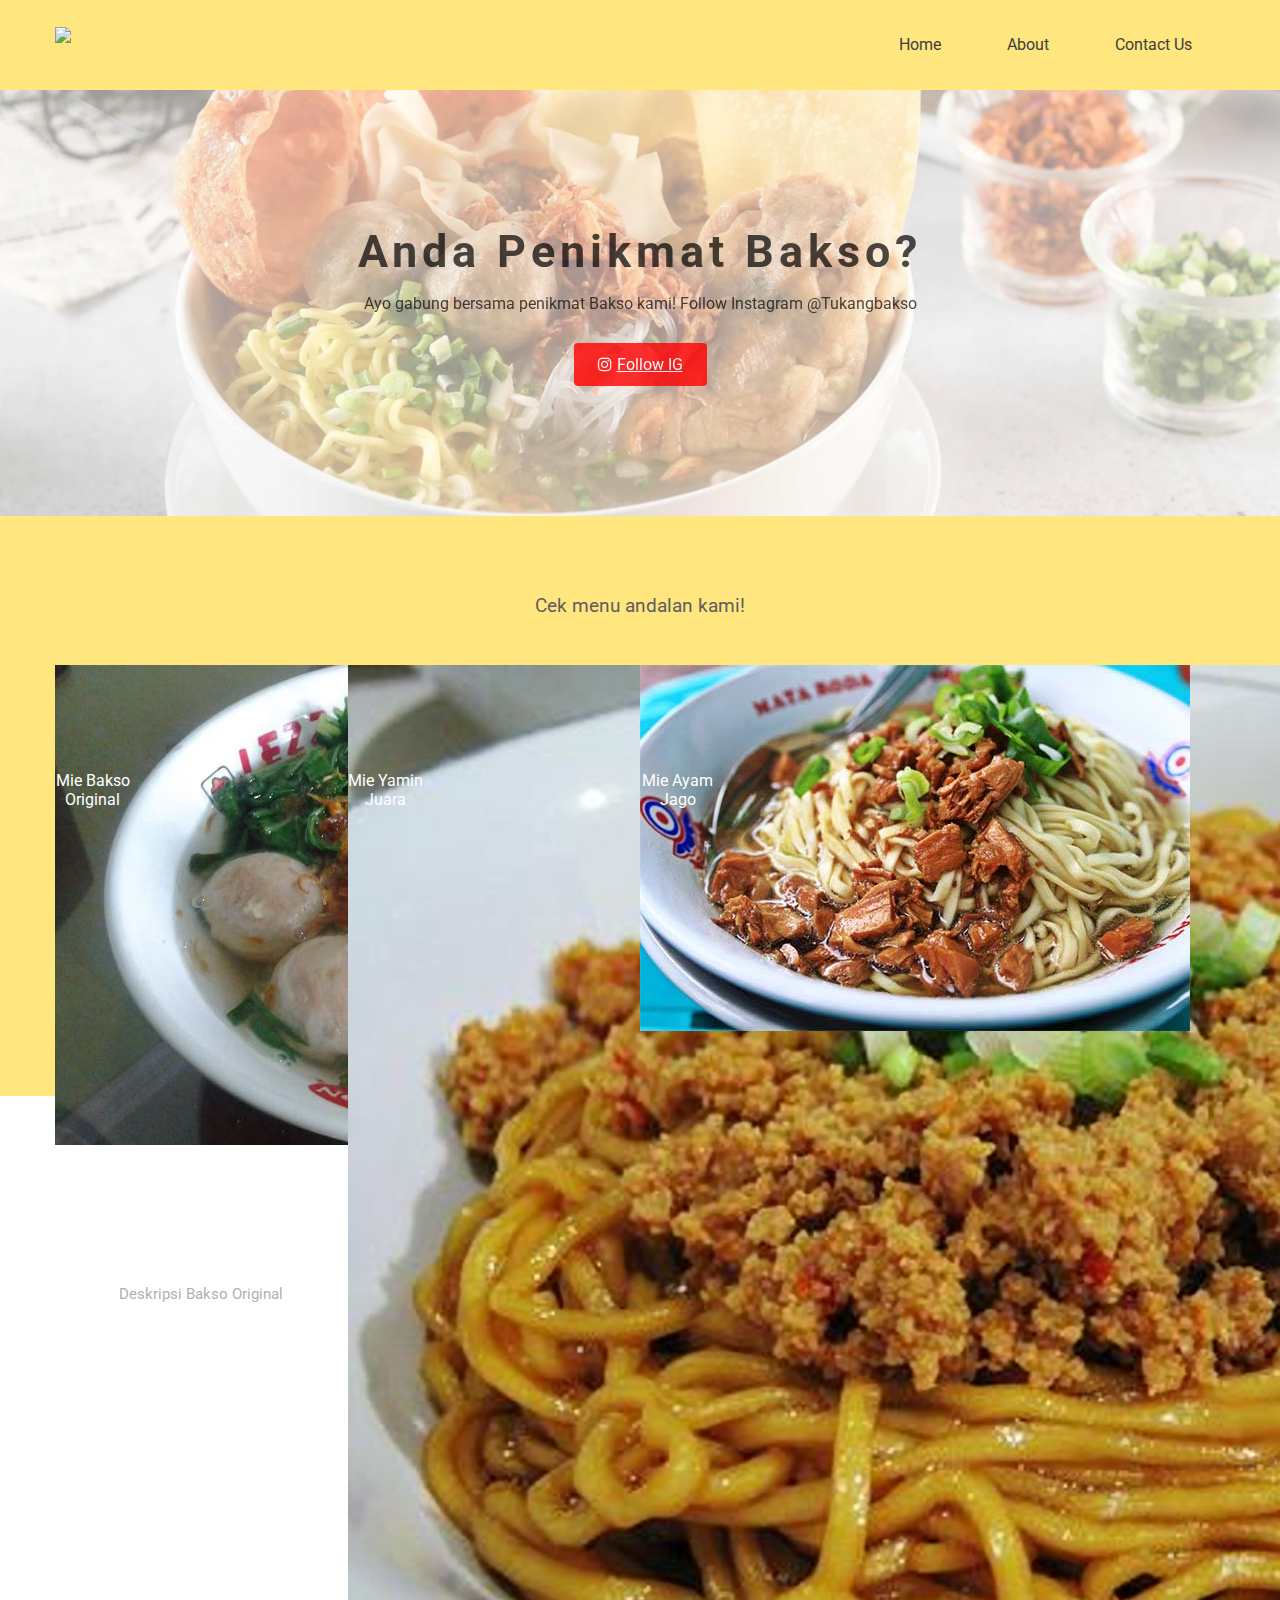
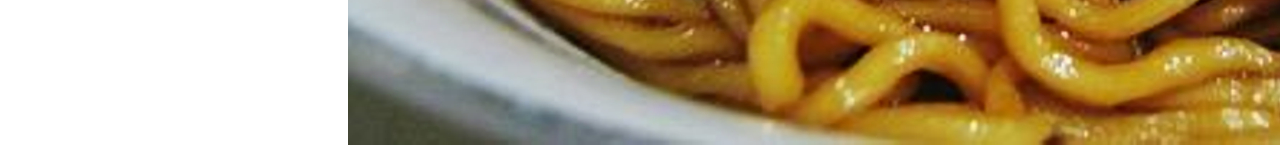
==== index (1).html @ e25940c6 "tambah file" ====
<!DOCTYPE html>
<html>
  <head>
    <meta charset="utf-8">
    <meta name="viewport" content="width=device-width, initial-scale=1.0">
    <link href="https://fonts.googleapis.com/css2?family=Roboto:ital,wght@0,300;0,400;0,500;1,300;1,400;1,500&display=swap" rel="stylesheet">
    <title>Tukang Bakso</title>
    <link rel="stylesheet" href="stylesheet.css">
    <link rel="stylesheet" href="//maxcdn.bootstrapcdn.com/font-awesome/4.3.0/css/font-awesome.min.css">
  </head>
  <body>
  
  <!-- Awal Bagian Header -->
  <header>
    <div class="container">
      <div class="header-left">
        <img class="logo" src="https://raw.githubusercontent.com/aasyhadi/belajar-git/main/logo_tb.png">
      </div>
      <div class="header-right">
        <a href="#">Home</a>
        <a href="#">About</a>
        <a href="#">Contact Us</a>
      </div>
    </div>
  </header>
  <!-- Akhir Bagian Header -->
  
  <!-- Awal Bagian Hero -->
     <div class="top-wrapper">
        <div class="container">
          <h3>Anda Penikmat Bakso?</h3>
          <p>Ayo gabung bersama penikmat Bakso kami! Follow Instagram @Tukangbakso</p>
          <div class="btn-wrapper">
            <a href="#" class="btn follow"><span class="fa fa-instagram"></span>Follow IG</a>
          </div>
        </div>
     </div>
  <!-- Akhir Bagian Hero -->

  <!-- Awal Bagian Menu Bakso -->
      <div class="menu-wrapper">
        <div class="container">
          <div class="heading">
            <h3>Cek menu andalan kami!</h3>
          </div>
          <div class="menus">
            <div class="menu">
              <div class="menu-icon">
                <img src="Bakso 1.jpg" alt="Image">
                <p>Mie Bakso Original</p>
              </div>
              <p class="txt-contents">Deskripsi Bakso Original</p>
            </div>
            <div class="menu">
              <div class="menu-icon">
                <img src="Yamin.jpg" alt="Image">
                <p>Mie Yamin Juara</p>
              </div>
              <p class="txt-contents">Deskripsi Mie Yamin</p>
            </div>
            <div class="menu">
              <div class="menu-icon">
                <img src="mieayam.jpg" alt="Image">
                <p>Mie Ayam Jago</p>
              </div>
              <p class="txt-contents">Deskripsi Mie Ayam</p>
            </div>

          </div>
        </div>



      </div>
  <!-- Akhir Bagian Menu Bakso -->

  <!-- Awal Bagian Footer -->
	<div class="footer">
		<div class="footer-logo">ALAMAT KEDAI: </div>
		<div class="footer-content">
            <img src="https://stroke-education.org.uk/wp-content/uploads/500x250.gif">
			<p>KEDAI TUKANG BAKSO <br><br>
                Jalan Sudirman No. B12 Kelurahan Thehok, Kecamatan Beringin, Kota Jambi, Provinsi Jambi Kode Pos 36124</p>
		</div>
        <div class="footer-bottom">
            <p>Copyright (c) 2021. DTS Kelompok E14</p>
        </div>
	</div>
  <!-- Akhir Bagian Footer -->

  </body>
</html>
---- stylesheet.css ----
body {
    margin: 0;
    font-family: "roboto", sans-serif;
}

.container {
    max-width: 1170px;
    padding: 0 15px;
    margin: 0 auto;
}

header {
    height: 90px;
    width: 100%;
    background-color: #FFE67F;
    margin-top: 0;
    position:fixed;
    top:0;
    z-index:10;
}

.header-left {
    float: left;
}

.logo {
    width: 264px;
    padding-top: 27px;
}

.header-right {
    float: right;
    font-size: 16px;
}

.header-right a {
    line-height: 23px;
    padding: 33px 33px;
    color: #3D3D3D;
    display: block;
    float: left;
    transition: all 0.5s;
    text-decoration: none;
}

.header-right a:hover {
    background-color: rgba(255, 166, 0, 0.3);
}

.top-wrapper{
    padding: 180px 0 100px 0;
    background-image: url(Hero.svg);
    background-size: cover;
    color: black;
    text-align: center;
}

.top-wrapper h3 {
    opacity: 0.7;
    font-size: 45px;
    letter-spacing: 5px;
    margin-bottom: 10px;
  }
  
  .top-wrapper p {
    opacity: 0.7;
    margin-bottom: 3px;
  }
  
  .btn-wrapper {
    margin: 30px 0;
  }
  
  .follow {
    background-color: red;
  }

  .btn {
    padding: 12px 24px;
    color: white;
    display: inline-block;
    opacity: 0.8;
    border-radius: 4px;
  }
  
  .btn:hover {
    opacity: 1;
  }
  
  .fa {
    margin-right: 5px;
  }

  .menu-wrapper {
    height: 500px;
    padding-bottom: 80px;
    background-color: #FFE67F; 
    text-align: center;
  }
  
  .heading {
    padding-top: 60px;
    padding-bottom: 30px;
    color: #5f5d60;
  }
  
  .heading h2 {
    font-weight: normal;
  }
  
  .menu {
    float: left;
    width: 25%;
  }
  
  .menu-icon {
    position: relative;
    height: 600px;
    width: 300px;
  }
  
  .menu-icon p {
    position: absolute;
    top: 90px;
    width: 25%;
    color: white;
  }
  
  .txt-contents {
    width: 80%;
    display: inline-block;
    margin-top: 20px;
    font-size: 15px;
    color: #b3aeb5;
  }
  
  .heading h3 {
    font-weight: normal;
.footer {
    position: absolute;
    height: 437px;
    left: 0px;
    right: 0px;
    top: 1087px;
}
.footer-logo {
    position: absolute;
    height: 30px;
    left:0px;
    right:0px;
    top: 1087px;
	font-size: 26px;
    text-align: center;
}
.footer-content img {
    position:absolute;
    width: 500px;
    height: 250px;
    left: 150px;
    top: 1151px;
}
.footer-content p {
    position: absolute;
    width: 357px;
    height: 142px;
    left: 700px;
    top: 1180px;
    font-size:20px;
}
.footer-bottom {
    position:absolute;
    top:1464px;
    left:0px;
    right:0px;
    height:60px;
	background-color: #CCCCCC;
}
.footer-bottom P {
	font-size: 18px;
    text-align: center;
}
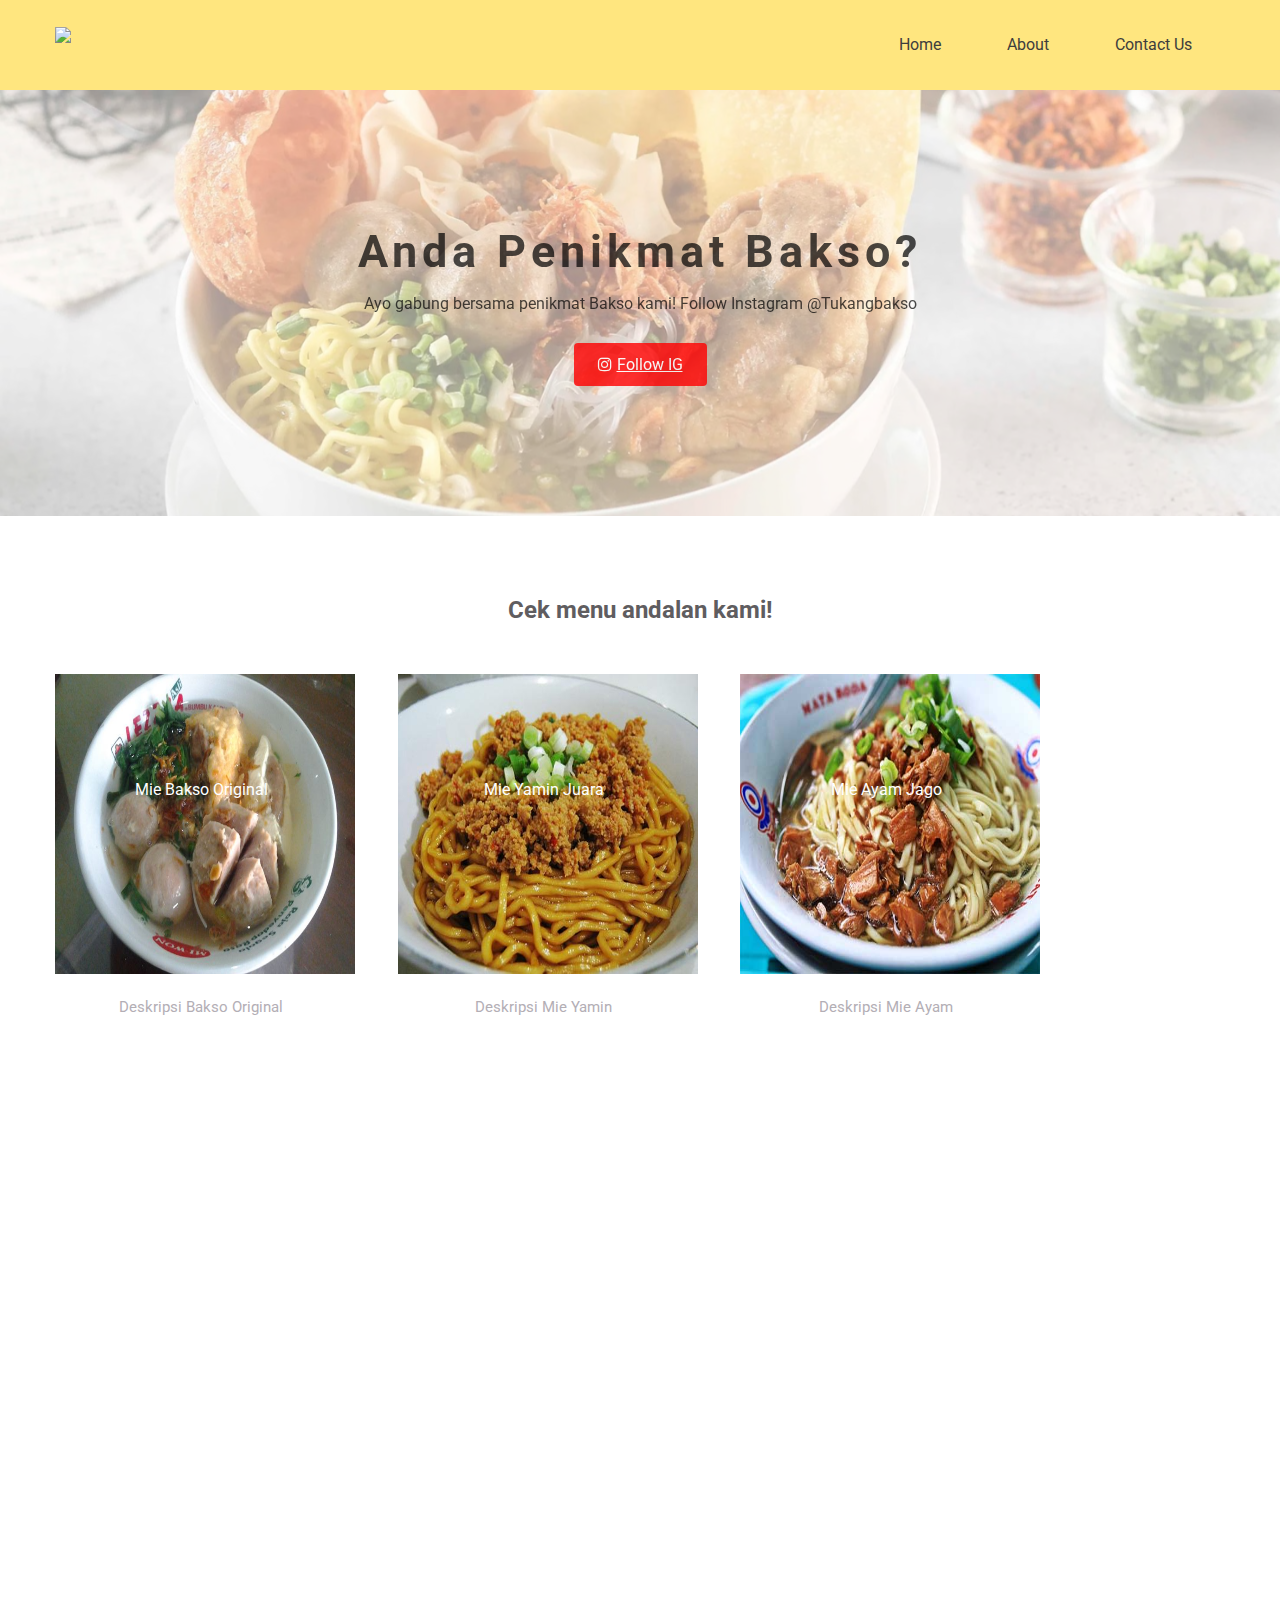
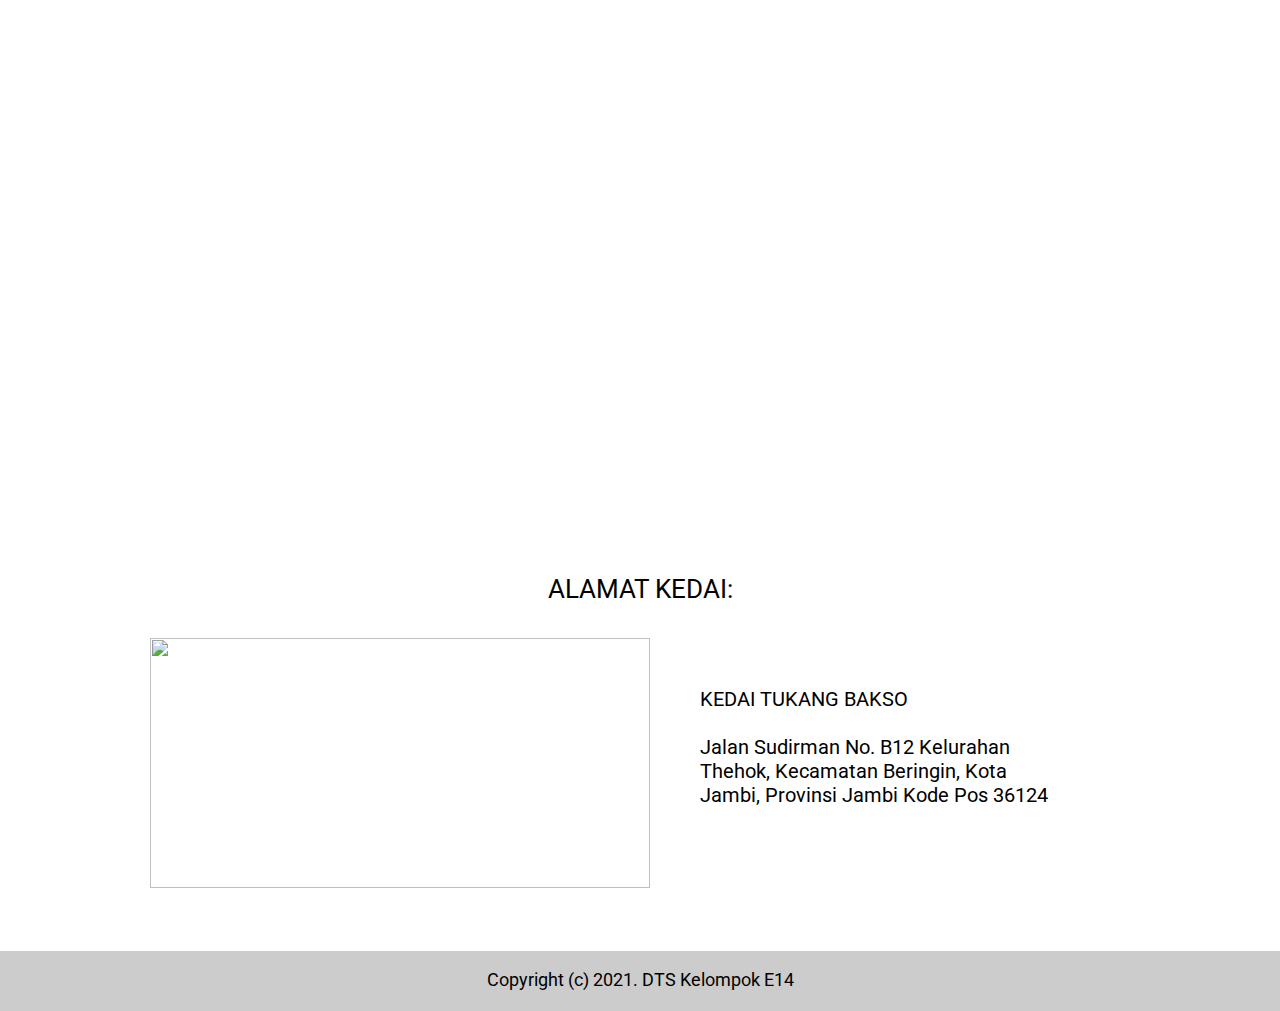
==== commit df164659: "Add files via upload" ====
--- a/index (1).html
+++ b/index (1).html
@@ -41,26 +41,27 @@
       <div class="menu-wrapper">
         <div class="container">
           <div class="heading">
-            <h3>Cek menu andalan kami!</h3>
+            <h2>Cek menu andalan kami!</h2>
           </div>
           <div class="menus">
             <div class="menu">
               <div class="menu-icon">
-                <img src="Bakso 1.jpg" alt="Image">
                 <p>Mie Bakso Original</p>
+                <img src="Bakso 1.jpg" alt="Image" height="300" width="300">
+                
               </div>
               <p class="txt-contents">Deskripsi Bakso Original</p>
             </div>
             <div class="menu">
               <div class="menu-icon">
-                <img src="Yamin.jpg" alt="Image">
+                <img src="Yamin.jpg" alt="Image" height="300" width="300">
                 <p>Mie Yamin Juara</p>
               </div>
               <p class="txt-contents">Deskripsi Mie Yamin</p>
             </div>
             <div class="menu">
               <div class="menu-icon">
-                <img src="mieayam.jpg" alt="Image">
+                <img src="mieayam.jpg" alt="Image" height="300" width="300">
                 <p>Mie Ayam Jago</p>
               </div>
               <p class="txt-contents">Deskripsi Mie Ayam</p>
--- a/stylesheet.css
+++ b/stylesheet.css
@@ -94,7 +94,7 @@
   .menu-wrapper {
     height: 500px;
     padding-bottom: 80px;
-    background-color: #FFE67F; 
+    background-color: #fff; 
     text-align: center;
   }
   
@@ -105,24 +105,25 @@
   }
   
   .heading h2 {
-    font-weight: normal;
+    font-weight: bold;
   }
   
   .menu {
     float: left;
     width: 25%;
+    margin-right: 50px;
+    align-items: center;
   }
   
   .menu-icon {
     position: relative;
-    height: 600px;
-    width: 300px;
+  
   }
   
   .menu-icon p {
     position: absolute;
     top: 90px;
-    width: 25%;
+    width: 100%;
     color: white;
   }
   
@@ -134,8 +135,7 @@
     color: #b3aeb5;
   }
   
-  .heading h3 {
-    font-weight: normal;
+  
 .footer {
     position: absolute;
     height: 437px;
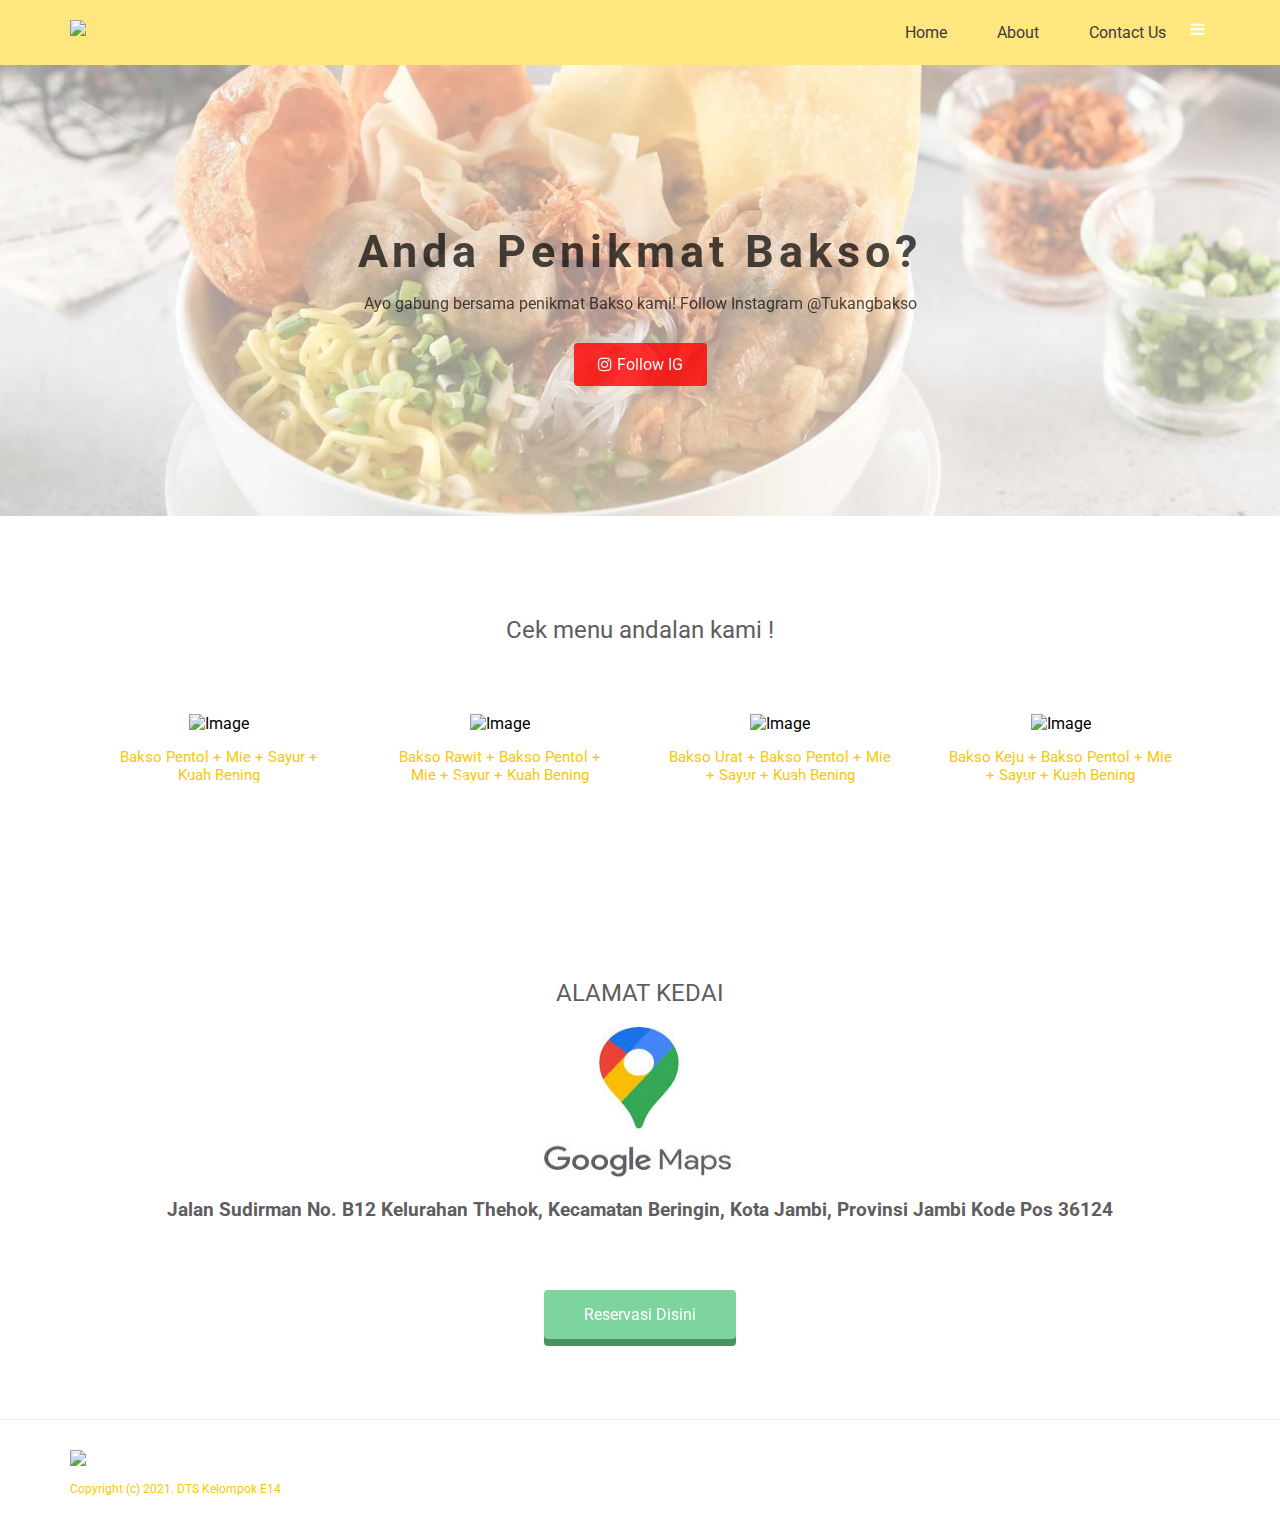
==== commit cff36008: "Add files via upload" ====
--- a/index (1).html
+++ b/index (1).html
@@ -1,21 +1,25 @@
 <!DOCTYPE html>
 <html>
-  <head>
-    <meta charset="utf-8">
-    <meta name="viewport" content="width=device-width, initial-scale=1.0">
-    <link href="https://fonts.googleapis.com/css2?family=Roboto:ital,wght@0,300;0,400;0,500;1,300;1,400;1,500&display=swap" rel="stylesheet">
-    <title>Tukang Bakso</title>
-    <link rel="stylesheet" href="stylesheet.css">
-    <link rel="stylesheet" href="//maxcdn.bootstrapcdn.com/font-awesome/4.3.0/css/font-awesome.min.css">
-  </head>
-  <body>
-  
+
+<head>
+  <meta charset="utf-8">
+  <meta name="viewport" content="width=device-width, initial-scale=1.0">
+  <link href="https://fonts.googleapis.com/css2?family=Roboto:ital,wght@0,300;0,400;0,500;1,300;1,400;1,500&display=swap"
+    rel="stylesheet">
+  <title>Tukang Bakso</title>
+  <link rel="stylesheet" href="stylesheet.css">
+  <link rel="stylesheet" href="//maxcdn.bootstrapcdn.com/font-awesome/4.3.0/css/font-awesome.min.css">
+</head>
+
+<body>
+
   <!-- Awal Bagian Header -->
   <header>
     <div class="container">
       <div class="header-left">
         <img class="logo" src="https://raw.githubusercontent.com/aasyhadi/belajar-git/main/logo_tb.png">
       </div>
+      <span class="fa fa-bars menu-icon"></span>
       <div class="header-right">
         <a href="#">Home</a>
         <a href="#">About</a>
@@ -24,70 +28,79 @@
     </div>
   </header>
   <!-- Akhir Bagian Header -->
-  
+
   <!-- Awal Bagian Hero -->
-     <div class="top-wrapper">
-        <div class="container">
-          <h3>Anda Penikmat Bakso?</h3>
-          <p>Ayo gabung bersama penikmat Bakso kami! Follow Instagram @Tukangbakso</p>
-          <div class="btn-wrapper">
-            <a href="#" class="btn follow"><span class="fa fa-instagram"></span>Follow IG</a>
-          </div>
-        </div>
-     </div>
+  <div class="top-wrapper">
+    <div class="container">
+      <h3>Anda Penikmat Bakso?</h3>
+      <p>Ayo gabung bersama penikmat Bakso kami! Follow Instagram @Tukangbakso</p>
+      <div class="btn-wrapper">
+        <a href="#" class="btn follow"><span class="fa fa-instagram"></span>Follow IG</a>
+      </div>
+    </div>
+  </div>
   <!-- Akhir Bagian Hero -->
 
   <!-- Awal Bagian Menu Bakso -->
-      <div class="menu-wrapper">
-        <div class="container">
-          <div class="heading">
-            <h2>Cek menu andalan kami!</h2>
+  <div class="food-wrapper">
+    <div class="container">
+      <div class="heading">
+        <h2>Cek menu andalan kami !</h2>
+      </div>
+      <div class="foods">
+        <div class="food">
+          <div class="food-icon">
+            <img src="https://b.zmtcdn.com/data/pictures/chains/9/18536409/bdfe501c6e5369adbf148a2e033ae5b9.jpg?fit=around%7C200%3A200&crop=200%3A200%3B%2A%2C%2A" alt="Image" height="200" width="200">
+            <p>Bakso Original</p>
           </div>
-          <div class="menus">
-            <div class="menu">
-              <div class="menu-icon">
-                <p>Mie Bakso Original</p>
-                <img src="Bakso 1.jpg" alt="Image" height="300" width="300">
-                
-              </div>
-              <p class="txt-contents">Deskripsi Bakso Original</p>
-            </div>
-            <div class="menu">
-              <div class="menu-icon">
-                <img src="Yamin.jpg" alt="Image" height="300" width="300">
-                <p>Mie Yamin Juara</p>
-              </div>
-              <p class="txt-contents">Deskripsi Mie Yamin</p>
-            </div>
-            <div class="menu">
-              <div class="menu-icon">
-                <img src="mieayam.jpg" alt="Image" height="300" width="300">
-                <p>Mie Ayam Jago</p>
-              </div>
-              <p class="txt-contents">Deskripsi Mie Ayam</p>
-            </div>
-
+          <p class="txt-contents">Bakso Pentol + Mie + Sayur + Kuah Bening</p>
+        </div>
+        <div class="food">
+          <div class="food-icon">
+            <img src="https://b.zmtcdn.com/data/pictures/chains/9/18536409/3d140b4cc08a508a75130bc141b97574.jpg?fit=around%7C200%3A200&crop=200%3A200%3B%2A%2C%2A" alt="Image" height="200" width="200">
+            <p>Bakso Rawit</p>
           </div>
+          <p class="txt-contents">Bakso Rawit + Bakso Pentol + Mie + Sayur + Kuah Bening</p>
         </div>
-
-
-
+        <div class="food">
+          <div class="food-icon">
+            <img src="https://b.zmtcdn.com/data/pictures/chains/9/18536409/3f69c5b811aeb2ebde3c7e55ac976f2c.jpg?fit=around%7C200%3A200&crop=200%3A200%3B%2A%2C%2A" alt="Image" height="200" width="200">
+            <p>Bakso Urat</p>
+          </div>
+          <p class="txt-contents">Bakso Urat + Bakso Pentol + Mie + Sayur + Kuah Bening</p>
+        </div>
+        <div class="food">
+        <div class="food-icon">
+          <img src="https://b.zmtcdn.com/data/pictures/chains/9/18536409/936c7b3039d1defd14c4d911d2f5aba5.jpg?fit=around%7C200%3A200&crop=200%3A200%3B%2A%2C%2A" alt="Image" height="200" width="200">
+          <p>Bakso Keju</p>
+        </div>
+          <p class="txt-contents">Bakso Keju + Bakso Pentol + Mie + Sayur + Kuah Bening</p>
+        </div>
       </div>
+        <div class="clear"></div>
+      </div>
+    </div>
+  </div>
   <!-- Akhir Bagian Menu Bakso -->
 
-  <!-- Awal Bagian Footer -->
-	<div class="footer">
-		<div class="footer-logo">ALAMAT KEDAI: </div>
-		<div class="footer-content">
-            <img src="https://stroke-education.org.uk/wp-content/uploads/500x250.gif">
-			<p>KEDAI TUKANG BAKSO <br><br>
-                Jalan Sudirman No. B12 Kelurahan Thehok, Kecamatan Beringin, Kota Jambi, Provinsi Jambi Kode Pos 36124</p>
-		</div>
-        <div class="footer-bottom">
-            <p>Copyright (c) 2021. DTS Kelompok E14</p>
-        </div>
-	</div>
-  <!-- Akhir Bagian Footer -->
+  <div class="address-wrapper">
+    <div class="container">
+       <div class="heading">
+       <h2> ALAMAT KEDAI </h2>
+        <img src="alamat.jpg">
+         <h3> Jalan Sudirman No. B12 Kelurahan Thehok, Kecamatan Beringin, Kota Jambi, Provinsi Jambi Kode Pos 36124 </h3>
+      </div>
+      <span class="btn message">Reservasi Disini</span>
+    </div>
+  </div>
 
+  <!-- Footer-->
+  <footer>
+    <div class="container">
+      <img src="https://raw.githubusercontent.com/aasyhadi/belajar-git/main/logo_tb.png">
+      <p>Copyright (c) 2021. DTS Kelompok E14</p>
+    </div>
+  </footer>
   </body>
-</html>
+
+</html>--- a/stylesheet.css
+++ b/stylesheet.css
@@ -1,183 +1,194 @@
+* {
+  box-sizing: border-box;
+}
+
 body {
-    margin: 0;
-    font-family: "roboto", sans-serif;
+  margin: 0;
+  font-family: "roboto", sans-serif;
+}
+
+a {
+  text-decoration: none;
+}
+
+.clear {
+  clear: left;
 }
 
 .container {
-    max-width: 1170px;
-    padding: 0 15px;
-    margin: 0 auto;
+  max-width: 1170px;
+  width: 100%;
+  padding: 0 15px;
+  margin: 0 auto;
 }
 
 header {
-    height: 90px;
-    width: 100%;
-    background-color: #FFE67F;
-    margin-top: 0;
-    position:fixed;
-    top:0;
-    z-index:10;
+  height: 65px;
+  width: 100%;
+  background-color: #FFE67F;
+  position: fixed;
+  top: 0;
+  z-index: 10;
 }
 
 .header-left {
-    float: left;
+  float: left;
 }
 
 .logo {
-    width: 264px;
-    padding-top: 27px;
+  width: 200px;
+  padding-top: 20px;
 }
 
 .header-right {
-    float: right;
-    font-size: 16px;
+  float: right;
+  font-size: -25px;
 }
 
 .header-right a {
-    line-height: 23px;
-    padding: 33px 33px;
-    color: #3D3D3D;
-    display: block;
-    float: left;
-    transition: all 0.5s;
-    text-decoration: none;
+  line-height: 65px;
+  padding: 0 25px;
+  color: #3D3D3D;
+  display: block;
+  float: left;
+  transition: all 0.5s;
 }
 
 .header-right a:hover {
-    background-color: rgba(255, 166, 0, 0.3);
+  background-color: rgba(255, 166, 0, 0.3);
 }
 
-.top-wrapper{
-    padding: 180px 0 100px 0;
-    background-image: url(Hero.svg);
-    background-size: cover;
-    color: black;
-    text-align: center;
+.menu-icon {
+  color: white;
+  float: right;
+  font-size: 25px;
+  padding: 21px 0;
+  display: none;
+}
+
+.top-wrapper {
+  padding: 180px 0 100px 0;
+  background-image: url(Hero.svg);
+  background-size: cover;
+  color: black;
+  text-align: center;
 }
 
 .top-wrapper h3 {
-    opacity: 0.7;
-    font-size: 45px;
-    letter-spacing: 5px;
-    margin-bottom: 10px;
-  }
-  
-  .top-wrapper p {
-    opacity: 0.7;
-    margin-bottom: 3px;
-  }
-  
-  .btn-wrapper {
-    margin: 30px 0;
-  }
-  
-  .follow {
-    background-color: red;
-  }
-
-  .btn {
-    padding: 12px 24px;
-    color: white;
-    display: inline-block;
-    opacity: 0.8;
-    border-radius: 4px;
-  }
-  
-  .btn:hover {
-    opacity: 1;
-  }
-  
-  .fa {
-    margin-right: 5px;
-  }
-
-  .menu-wrapper {
-    height: 500px;
-    padding-bottom: 80px;
-    background-color: #fff; 
-    text-align: center;
-  }
-  
-  .heading {
-    padding-top: 60px;
-    padding-bottom: 30px;
-    color: #5f5d60;
-  }
-  
-  .heading h2 {
-    font-weight: bold;
-  }
-  
-  .menu {
-    float: left;
-    width: 25%;
-    margin-right: 50px;
-    align-items: center;
-  }
-  
-  .menu-icon {
-    position: relative;
-  
-  }
-  
-  .menu-icon p {
-    position: absolute;
-    top: 90px;
-    width: 100%;
-    color: white;
-  }
-  
-  .txt-contents {
-    width: 80%;
-    display: inline-block;
-    margin-top: 20px;
-    font-size: 15px;
-    color: #b3aeb5;
-  }
-  
-  
-.footer {
-    position: absolute;
-    height: 437px;
-    left: 0px;
-    right: 0px;
-    top: 1087px;
-}
-.footer-logo {
-    position: absolute;
-    height: 30px;
-    left:0px;
-    right:0px;
-    top: 1087px;
-	font-size: 26px;
-    text-align: center;
-}
-.footer-content img {
-    position:absolute;
-    width: 500px;
-    height: 250px;
-    left: 150px;
-    top: 1151px;
-}
-.footer-content p {
-    position: absolute;
-    width: 357px;
-    height: 142px;
-    left: 700px;
-    top: 1180px;
-    font-size:20px;
-}
-.footer-bottom {
-    position:absolute;
-    top:1464px;
-    left:0px;
-    right:0px;
-    height:60px;
-	background-color: #CCCCCC;
-}
-.footer-bottom P {
-	font-size: 18px;
-    text-align: center;
+  opacity: 0.7;
+  font-size: 45px;
+  letter-spacing: 5px;
+  margin-bottom: 10px;
 }
 
+.top-wrapper p {
+  opacity: 0.7;
+  margin-bottom: 3px;
+}
 
+.btn-wrapper {
+  text-align: center;
+  margin: 30px 0;
+}
+
+.follow {
+  background-color: red;
+}
+
+.btn {
+  padding: 12px 24px;
+  color: white;
+  display: inline-block;
+  opacity: 0.8;
+  border-radius: 4px;
+  text-align: center;
+}
+
+.btn:hover {
+  opacity: 1;
+}
+
+.fa {
+  margin-right: 5px;
+}
+
+.food-wrapper {
+  padding-bottom: 80px;
+  padding-left: 5%;
+  padding-right: 5%;
+  background-color: #fff;
+  text-align: center;
+}
+
+.heading {
+  padding-top: 80px;
+  padding-bottom: 50px;
+  color: #5f5d60;
+}
+
+.heading h2 {
+  font-weight: normal;
+}
+
+.food {
+  float: left;
+  width: 25%;
+}
+
+.food-icon {
+  position: relative;
+
+}
+
+.food-icon p {
+  position: absolute;
+  top: 44px;
+  width: 100%;
+  color: white;
+}
+
+.txt-contents {
+  width: 80%;
+  display: inline-block;
+  margin-top: 15px;
+  font-size: 15px;
+  color: #f7c70a;
+}
+
+.address-wrapper {
+  border-bottom: 1px solid #eee;
+  padding-bottom: 80px;
+  text-align: center;
+}
+
+.address-wrapper img {
+  width: 300px;
+  height: 150px;
+}
+
+.message {
+  padding: 15px 40px;
+  background-color: #5dca88;
+  cursor: pointer;
+  box-shadow: 0 7px #1a7940;
+}
+
+.message:active {
+  position: relative;
+  top: 7px;
+  box-shadow: none;
+}
+
+footer img {
+  width: 125px;
+}
+
+footer p {
+  color: #f7c70a;
+  font-size: 12px;
+}
+
+footer {
+  padding-top: 30px;
+  padding-bottom: 20px;
+}